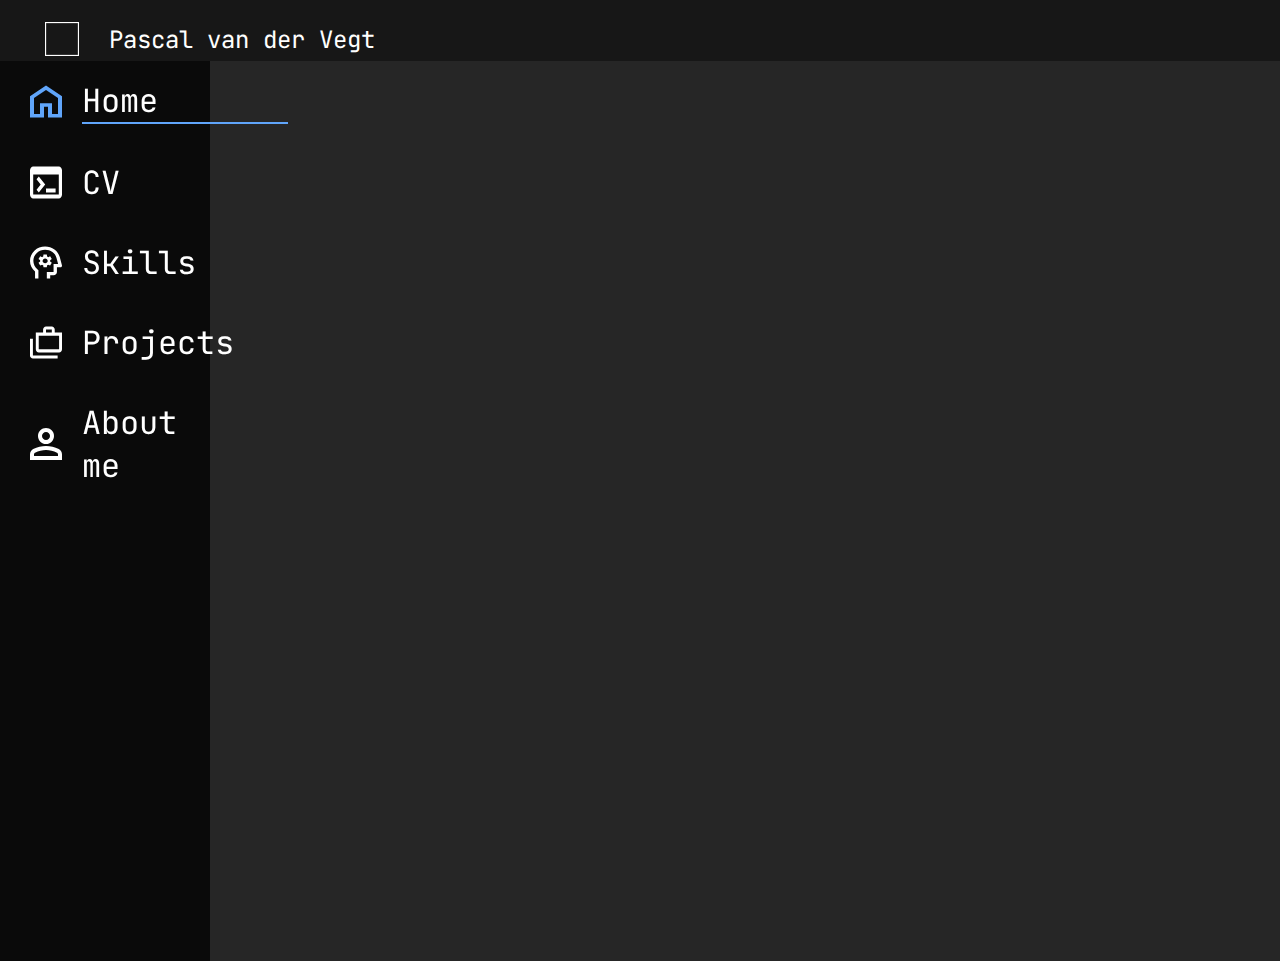
==== index.html @ 91ca8d7b "relatively done not including texts" ====
<!DOCTYPE html>
<html lang="en">

<head>
    <meta charset="UTF-8">
    <meta name="viewport" content="width=device-width, initial-scale=1.0">
    <title>Document</title>
    <link rel="stylesheet" href="style.css">
    <link rel="preconnect" href="https://fonts.googleapis.com">
    <link rel="preconnect" href="https://fonts.gstatic.com" crossorigin>
    <link href="https://fonts.googleapis.com/css2?family=JetBrains+Mono:ital,wght@0,100..800;1,100..800&display=swap"
        rel="stylesheet">
</head>

<body>
    <div class="header">
        <div class="header__section">
            <img class="header__img" src="./img/svg/temp.svg" alt="">
            <h3 class="header__text">Pascal van der Vegt</h3>
        </div>
    </div>
    <main class="main">
        <nav class="navbar">
            <section class="navbar__section">
                <a class="navbar__button navbar__section-button--active" href="./index.html">
                    <img class="navbar__button-img" src="./img/svg/blue/home.svg" alt="">
                    <div class="navbar__button-selected">
                        <h2 class="navbar__button-text">Home</h2>
                        <img src="./img/svg/horizontal.svg" alt="">
                    </div>
                </a>
                <a class="navbar__button navbar__section-button--active" href="./cv.html">
                    <img class="navbar__button-img" src="./img/svg/cv.svg" alt="">
                    <h2 class="navbar__button-text">CV</h2>
                </a>
                <a class="navbar__button navbar__section-button--active" href="./skills.html">
                    <img class="navbar__button-img" src="./img/svg/skills.svg" alt="">
                    <h2 class="navbar__button-text">Skills</h2>
                </a>
                <a class="navbar__button navbar__section-button--active" href="./projects.html">
                    <img class="navbar__button-img--selected" src="./img/svg/projects.svg" alt="">
                    <h2 class="navbar__button-text">Projects</h2>
                </a>
                <a class="navbar__button navbar__section-button--active" href="./aboutme.html">
                    <img class="navbar__button-img" src="./img/svg/aboutme.svg" alt="">
                    <h2 class="navbar__button-text">About me</h2>
                </a>
            </section>
        </nav>
        <div class="main__text">
            <section class="main__section">
                <h1 class="main__title"></h1>
                <article class="main__article">
                </article>
                <article class="main__article">
                    <h2 class="main__article-subtitle"></h2>
                    <p class="main__article-text">
                    </p>
                </article>
                <article class="main__article">
                    <h2 class="main__article-subtitle"></h2>
                    <p class="main__article-text">
                    </p>
                </article>
            </section>
        </div>
    </main>
</body>

</html>
---- style.css ----
/* <uniquifier>: Use a uniquifier for the class name
<weight>: Use a value from 100 to 800 */

/* code for general use and variables */

:root {
  --background: #0a0a0a;
  --surface-dark: #171717;
  --surface-main: #262626;
  --surface-light: #404040;
  --white-on: #ffffff;
  --white-on1: #ffffffd9;
  --white-on2: #ffffff99;
  --black-on: #000000;
  --primary-color: #60a5fa;
  --secondary-color: #e11d48;
  --tertiary-color: #9333ea;
  --success-color: #4ade80;
  --warning-color: #fbbf24;
  --error-color: #f87171;
  --header-one-font-size: 48px;
  --header-two-font-size: 32px;
  --header-three-font-size: 24px;
  --header-four-font-size: 20px;
  --header-five-font-size: 18px;
  --paragraph-font-size: 18px;
}

* {
  font-family: "JetBrains Mono";
  font-weight: 400;
  font-style: normal;
  color: var(--white-on);
  padding: 0;
  margin: 0;
}

h1 {
  font-size: var(--header-one-font-size);
}
h2 {
  font-size: var(--header-two-font-size);
}
h3 {
  font-size: var(--header-three-font-size);
}
h4 {
  font-size: var(--header-four-font-size);
}
h5 {
  font-size: var(--header-five-font-size);
}
p {
  font-size: var(--paragraph-font-size);
}

/* Header | Top of page */

.header {
  width: 100%;
  height: 6.76vh;
  background-color: var(--surface-dark);
  color: var(--white-on);
}

.header__section {
  display: flex;
  justify-content: flex-start;
  align-items: center;
  gap: 30px;
  padding: 22px 0px 17px 45px;
}

.header__img {
  width: 34px;
  height: 34px;
}

.header__text {
}

/* main */

html {
  background-color: var(--surface-main);
}

.main {
  display: flex;
}

/* First navbar */
.navbar {
  width: 16.41vw;
  height: 100vh;
  top: 6.76%;
  background-color: var(--background);
}

.navbar__section {
  display: flex;
  justify-content: center;
  align-items: flex-start;
  flex-direction: column;
  position: sticky;
  top: 0;
}

.navbar__button {
  display: flex;
  gap: 20px;
  padding: 18.5px 60px 18.5px 30px;
  text-decoration: none;
}

.navbar__button-selected {
  display: flex;
  flex-direction: column;
}

.navbar__button--active:hover {
}

.navbar__button-img--selected {
  color: var(--primary-color);
}

.navbar__button-img {
}

.navbar__button-text {
}

/* Second navbar */
.secondnavbar {
  width: 16.93vw;
  height: 100vh;
  background-color: var(--surface-dark);
}

.secondnavbar__section {
  display: flex;
  flex-direction: column;
  padding: 23px 49px 0px 24px;
  position: sticky;
  top: 0;
}

.secondnavbar__button {
  padding: 10px 0px 10px 0px;
  text-decoration: none;
  display: flex;
  align-items: center;
  gap: 15px;
}

.less--padding {
  padding-right: 30px;
}

.secondnavbar__button-img {
}

.secondnavbar__button-text {
}

/* main part */

.main__text {
  background-color: var(--surface-main);
  width: 67vw;
  height: auto;
  color: var(--white-on);
}

.main__section {
  padding: 39px 49px 51px 54px;
}

.main__title {
}

.main__article {
}

.main__article-text {
}

.main__article-img {
  width: 553px;
  height: 238px;
  padding: 16px 0px 16px 0px;
}

.main__article-infobox {
  width: 1100px;
  height: 176px;
  padding: 16px 0px 16px 16px;
  line-height: 30px;
  background-color: var(--surface-light);
}
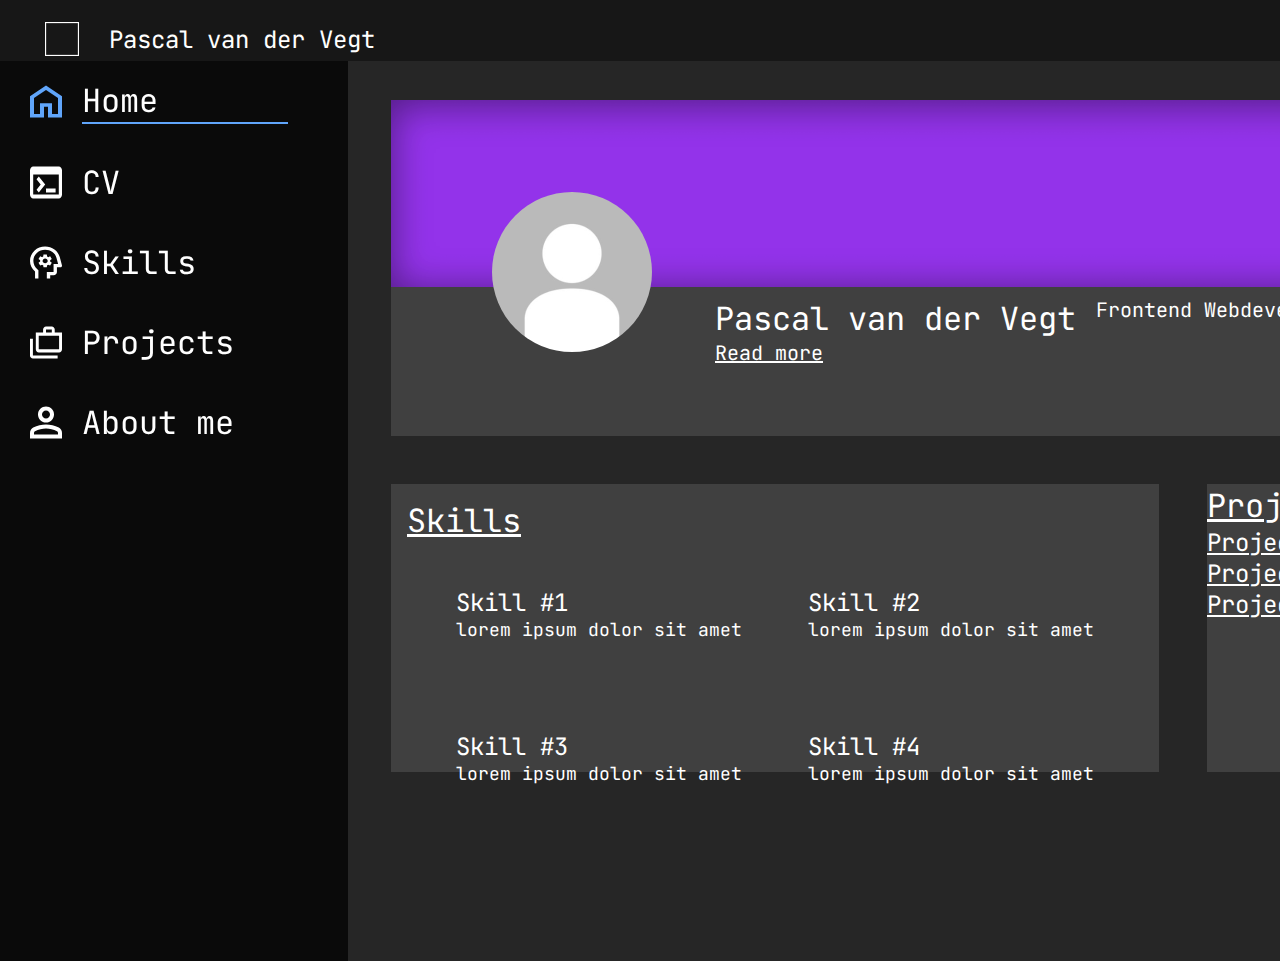
==== commit 8cb3e9ce: "i hate a tags" ====
--- a/index.html
+++ b/index.html
@@ -6,6 +6,7 @@
     <meta name="viewport" content="width=device-width, initial-scale=1.0">
     <title>Document</title>
     <link rel="stylesheet" href="style.css">
+    <link rel="stylesheet" href="style_home.css">
     <link rel="preconnect" href="https://fonts.googleapis.com">
     <link rel="preconnect" href="https://fonts.gstatic.com" crossorigin>
     <link href="https://fonts.googleapis.com/css2?family=JetBrains+Mono:ital,wght@0,100..800;1,100..800&display=swap"
@@ -47,20 +48,65 @@
                 </a>
             </section>
         </nav>
-        <div class="main__text">
-            <section class="main__section">
-                <h1 class="main__title"></h1>
-                <article class="main__article">
+        <div class="main__homepage">
+            <section class="main__homepage-section">
+                <article class="main__homepage-profile">
+                    <div class="main__homepage-profile-banner main__homepage-profile-banner--default">
+
+                    </div>
+                    <div class="main__homepage-profile-image main__homepage-profile-image--default">
+
+                    </div>
+                    <div class="main__homepage-profile-text">
+                        <div class="main__homepage-profile-text--together">
+                            <h2>Pascal van der Vegt</h2>
+                            <h4>Frontend Webdeveloper</h4>
+                        </div>
+                        <a href="./aboutme.html">
+                            <h4>Read more</h4>
+                        </a>
+                    </div>
                 </article>
-                <article class="main__article">
-                    <h2 class="main__article-subtitle"></h2>
-                    <p class="main__article-text">
-                    </p>
+            </section>
+            <section class="subsidiary__section">
+                <article class="subsidiary__section-primary">
+                    <a class="subsidiary__section-primary-skills-title" href="./skills.html">
+                        <h2>Skills</h2>
+                    </a>
+                    <div class="subsidiary__section-primary-skills">
+                        <div class="subsidiary__section-primary-skills-text">
+                            <h3>Skill #1</h3>
+                            <p>lorem ipsum dolor sit amet</p>
+                        </div>
+                        <div>
+                            <h3>Skill #2</h3>
+                            <p>lorem ipsum dolor sit amet</p>
+                        </div>
+                        <div>
+                            <h3>Skill #3</h3>
+                            <p>lorem ipsum dolor sit amet</p>
+                        </div>
+                        <div>
+                            <h3>Skill #4</h3>
+                            <p>lorem ipsum dolor sit amet</p>
+                        </div>
+                    </div>
                 </article>
-                <article class="main__article">
-                    <h2 class="main__article-subtitle"></h2>
-                    <p class="main__article-text">
-                    </p>
+                <article class="subsidiary__section-secondary">
+                    <a href="./projects.html">
+                        <h2>Projects</h2>
+                    </a>
+                    <div>
+                        <a href="projects\ouderavondwebsite.html">
+                            <h3>Project Ouderavond website</h3>
+                        </a>
+                        <a href="projects\htmlcssleerweb.html">
+                            <h3>Project HTML & CSS leerweb</h3>
+                        </a>
+                        <a href="projects\portfolio.html">
+                            <h3>Project Portfolio website</h3>
+                        </a>
+                    </div>
                 </article>
             </section>
         </div>
--- a/style.css
+++ b/style.css
@@ -33,6 +33,7 @@
   color: var(--white-on);
   padding: 0;
   margin: 0;
+  box-sizing: border-box;
 }
 
 h1 {
@@ -91,7 +92,7 @@
 
 /* First navbar */
 .navbar {
-  width: 16.41vw;
+  width: auto;
   height: 100vh;
   top: 6.76%;
   background-color: var(--background);
@@ -154,10 +155,6 @@
   gap: 15px;
 }
 
-.less--padding {
-  padding-right: 30px;
-}
-
 .secondnavbar__button-img {
 }
 
@@ -194,7 +191,7 @@
 
 .main__article-infobox {
   width: 1100px;
-  height: 176px;
+  height: auto;
   padding: 16px 0px 16px 16px;
   line-height: 30px;
   background-color: var(--surface-light);
--- a/style_home.css
+++ b/style_home.css
@@ -0,0 +1,98 @@
+* {
+  box-sizing: border-box;
+  margin: 0;
+  padding: 0;
+}
+
+.main__homepage {
+  display: flex;
+  flex-direction: column;
+  margin-left: 43px;
+  margin-top: 39px;
+}
+
+.main__homepage-profile {
+  background-color: var(--surface-light);
+  width: 1440px;
+  height: 336px;
+}
+
+.main__homepage-profile-text {
+  padding-top: 10px;
+  margin-left: 324px;
+}
+
+.main__homepage-profile-text--together {
+  display: flex;
+  gap: 20px;
+}
+
+.main__homepage-profile-image {
+  width: 160px;
+  height: 160px;
+  position: absolute;
+  z-index: 1;
+  margin: 192px 1344px 728px 101px;
+  background-color: var(--white-on);
+  top: 0;
+  border-radius: 90px;
+}
+
+.main__homepage-profile-banner {
+  width: 100%;
+  height: 187px;
+  box-shadow: 0px 4px 40px 0px rgba(0, 0, 0, 0.25) inset;
+}
+
+.main__homepage-profile-image--default {
+  background-image: url(./img/defaultpicture.png);
+}
+
+.main__homepage-profile-banner--default {
+  background-image: url(./img/defaultbanner.png);
+}
+
+.subsidiary__section {
+  display: flex;
+  flex-direction: row;
+  margin-top: 48px;
+  gap: 48px;
+}
+
+.subsidiary__section-primary {
+  background-color: var(--surface-light);
+  width: 768px;
+  height: 288px; 
+}
+
+.subsidiary__section-secondary {
+  background-color: var(--surface-light);
+  width: 624px;
+  height: 288px;
+}
+
+.subsidiary__section-primary-skills {
+  width: 100%;
+  height: 100%;
+  display: flex;
+  flex-flow: wrap;
+  justify-content: space-evenly;
+  align-items: center;
+}
+
+.subsidiary__section-primary-skills-title {
+    display: block;
+    height: fit-content;
+    width: fit-content;
+}
+
+.subsidiary__section-primary-skills-title h2{
+    padding: 15px 0px 0px 16px;
+}
+
+.subsidiary__section-primary-skills-text {
+}
+
+
+
+15 & 16 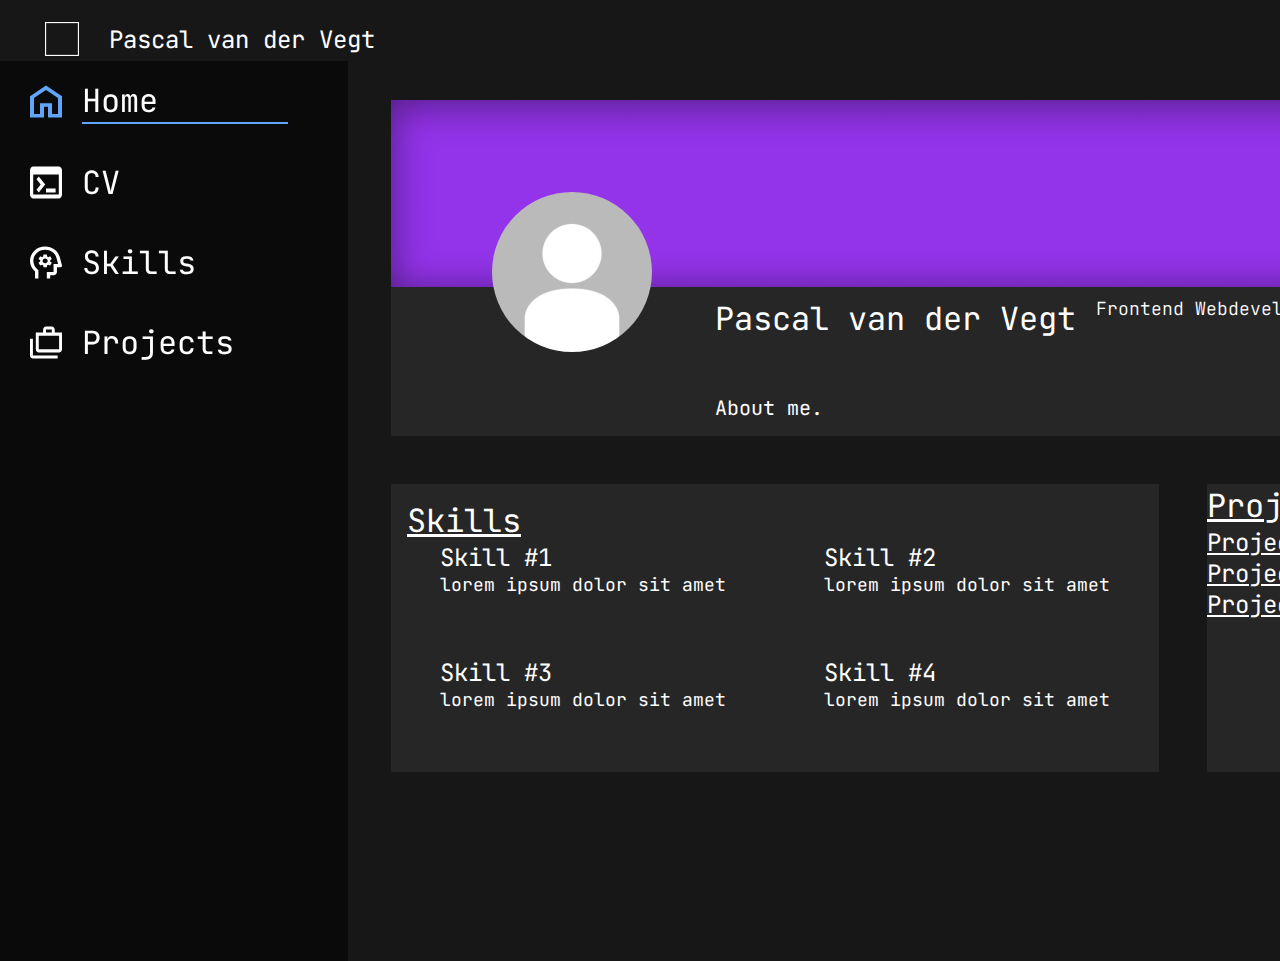
==== commit 5f04c83d: "almost done" ====
--- a/index.html
+++ b/index.html
@@ -13,14 +13,62 @@
         rel="stylesheet">
 </head>
 
-<body>
+<body></body>
+<section class="aboutme__overlay, aboutme__overlay--inactive" id="aboutme__overlay">
+    <article class="aboutme__overlay-article">
+        <h3>About me</h3><br>
+        <p>
+            Hoi, ik ben Pascal van der Vegt, 19 jaar oud en momenteel bezig met mijn opleiding tot Software
+            developer
+            <br>
+            bij het Techniek College Rotterdam. Mijn vrije tijd besteed ik graag aan gamen of aan <br>
+            rustgevende wandelingen, vaak in het gezelschap van mijn trouwe hond Pixel. <br>
+            <br>
+            Buiten mijn studie ben ik actief betrokken bij de technische ondersteuning van Vocal Popgroup Re-flax,
+            <br>
+            waar ik mijn inzet toon om het koor te ondersteunen. Daarnaast ben ik ook lid van de Erasmus E-sport.
+            <br><br><br>
+        </p>
+        <h3>Contact Informatie</h3><br>
+        <div class="aboutme__overlay-object">
+            <img class="aboutme__overlay-image aboutme__overlay-image--margin-bottom" src="./img/svg/image 4.svg"
+                alt="">
+            <div class="aboutme__overlay-objecttext">
+                <h4>LinkedIn</h4>
+                <a class="" href="https://www.linkedin.com/in/pascal-van-der-vegt-bb1a90234/" target="_blank">
+                    https://www.linkedin.com/in/pascal-van-der-vegt
+                </a>
+            </div>
+        </div>
+        <div class="aboutme__overlay-object">
+            <img class="aboutme__overlay-image aboutme__overlay-image--margin-bottom" src="./img/svg/image 6.svg"
+                alt="">
+            <div class="aboutme__overlay-objecttext">
+                <h4>Github</h4>
+                <a class="" href="https://github.com/pascal-vegt" target="_blank">
+                    https://github.com/pascal-vegt
+                </a>
+            </div>
+        </div>
+        <div class="aboutme__overlay-object">
+            <img class="aboutme__overlay-image" src="./img/svg/email.svg" alt="">
+            <div class="aboutme__overlay-objecttext">
+                <h4>E-mail</h4>
+                <a href="mailto:stefanpftf@gmail.com">
+                    stefanpftf@gmail.com
+                </a>
+            </div>
+        </div>
+    </article>
+</section>
+<main>
     <div class="header">
         <div class="header__section">
             <img class="header__img" src="./img/svg/temp.svg" alt="">
             <h3 class="header__text">Pascal van der Vegt</h3>
         </div>
     </div>
-    <main class="main">
+    <section class="main">
         <nav class="navbar">
             <section class="navbar__section">
                 <a class="navbar__button navbar__section-button--active" href="./index.html">
@@ -42,10 +90,6 @@
                     <img class="navbar__button-img--selected" src="./img/svg/projects.svg" alt="">
                     <h2 class="navbar__button-text">Projects</h2>
                 </a>
-                <a class="navbar__button navbar__section-button--active" href="./aboutme.html">
-                    <img class="navbar__button-img" src="./img/svg/aboutme.svg" alt="">
-                    <h2 class="navbar__button-text">About me</h2>
-                </a>
             </section>
         </nav>
         <div class="main__homepage">
@@ -60,11 +104,11 @@
                     <div class="main__homepage-profile-text">
                         <div class="main__homepage-profile-text--together">
                             <h2>Pascal van der Vegt</h2>
-                            <h4>Frontend Webdeveloper</h4>
+                            <h5 class="font-300">Frontend Webdeveloper</h5>
                         </div>
-                        <a href="./aboutme.html">
-                            <h4>Read more</h4>
-                        </a>
+                        <div class="aboutme__button" id="aboutme__overlay-button">
+                            <h4>About me.</h4>
+                        </div>
                     </div>
                 </article>
             </section>
@@ -110,7 +154,10 @@
                 </article>
             </section>
         </div>
-    </main>
+    </section>
+</main>
+
+<script src="script.js"></script>
 </body>
 
 </html>--- a/style.css
+++ b/style.css
@@ -26,6 +26,31 @@
   --paragraph-font-size: 18px;
 }
 
+.font-100 {
+  font-weight: 100;
+}
+.font-200 {
+  font-weight: 200;
+}
+.font-300 {
+  font-weight: 300;
+}
+.font-400 {
+  font-weight: 400;
+}
+.font-500 {
+  font-weight: 500;
+}
+.font-600 {
+  font-weight: 600;
+}
+.font-700 {
+  font-weight: 700;
+}
+.font-800 {
+  font-weight: 800;
+}
+
 * {
   font-family: "JetBrains Mono";
   font-weight: 400;
@@ -94,8 +119,9 @@
 .navbar {
   width: auto;
   height: 100vh;
-  top: 6.76%;
+  top: 0;
   background-color: var(--background);
+  position: sticky;
 }
 
 .navbar__section {
--- a/style_home.css
+++ b/style_home.css
@@ -2,6 +2,10 @@
   box-sizing: border-box;
   margin: 0;
   padding: 0;
+}
+
+.main {
+  background-color: var(--surface-dark);
 }
 
 .main__homepage {
@@ -12,7 +16,7 @@
 }
 
 .main__homepage-profile {
-  background-color: var(--surface-light);
+  background-color: var(--surface-main);
   width: 1440px;
   height: 336px;
 }
@@ -20,6 +24,10 @@
 .main__homepage-profile-text {
   padding-top: 10px;
   margin-left: 324px;
+  display: flex;
+  flex-direction: column;
+  height: 40%;
+  justify-content: space-between;
 }
 
 .main__homepage-profile-text--together {
@@ -60,39 +68,90 @@
 }
 
 .subsidiary__section-primary {
-  background-color: var(--surface-light);
+  background-color: var(--surface-main);
   width: 768px;
-  height: 288px; 
+  height: 288px;
 }
 
 .subsidiary__section-secondary {
-  background-color: var(--surface-light);
+  background-color: var(--surface-main);
   width: 624px;
   height: 288px;
 }
 
 .subsidiary__section-primary-skills {
   width: 100%;
-  height: 100%;
+  height: 80%;
   display: flex;
   flex-flow: wrap;
-  justify-content: space-evenly;
-  align-items: center;
+  justify-content: space-around;
+  align-items: flex-start;
+  align-content: stretch;
 }
 
 .subsidiary__section-primary-skills-title {
-    display: block;
-    height: fit-content;
-    width: fit-content;
+  display: block;
+  height: fit-content;
+  width: fit-content;
 }
 
-.subsidiary__section-primary-skills-title h2{
-    padding: 15px 0px 0px 16px;
+.subsidiary__section-primary-skills-title h2 {
+  padding: 15px 0px 0px 16px;
 }
 
 .subsidiary__section-primary-skills-text {
 }
 
+.aboutme__button {
+}
 
+.aboutme__overlay {
+  position: fixed;
+  height: 110%;
+  width: 100%;
+  z-index: 10;
+  justify-content: center;
+  align-items: center;
+  background-color: rgba(0, 0, 0, 0.33);
+}
 
-15 & 16 +.aboutme__overlay--active {
+  display: flex;
+  position: fixed;
+  height: 110%;
+  width: 100%;
+  z-index: 10;
+  justify-content: center;
+  align-items: center;
+  background-color: rgba(0, 0, 0, 0.33);
+}
+
+.aboutme__overlay--inactive {
+  display: none;
+}
+
+.aboutme__overlay-article {
+  background-color: var(--surface-light);
+  padding: 45px;
+  border-radius: 10px;
+}
+
+.aboutme__overlay-image {
+  width: 32px;
+  height: 32px;
+  border-radius: 2px;
+  color: var(--white-on);
+}
+
+.aboutme__overlay-image--margin-bottom {
+  margin-bottom: 50px;
+}
+
+.aboutme__overlay-object {
+  display: flex;
+  flex-direction: row;
+  gap: 45px;
+}
+
+.aboutme__overlay-objecttext {
+}
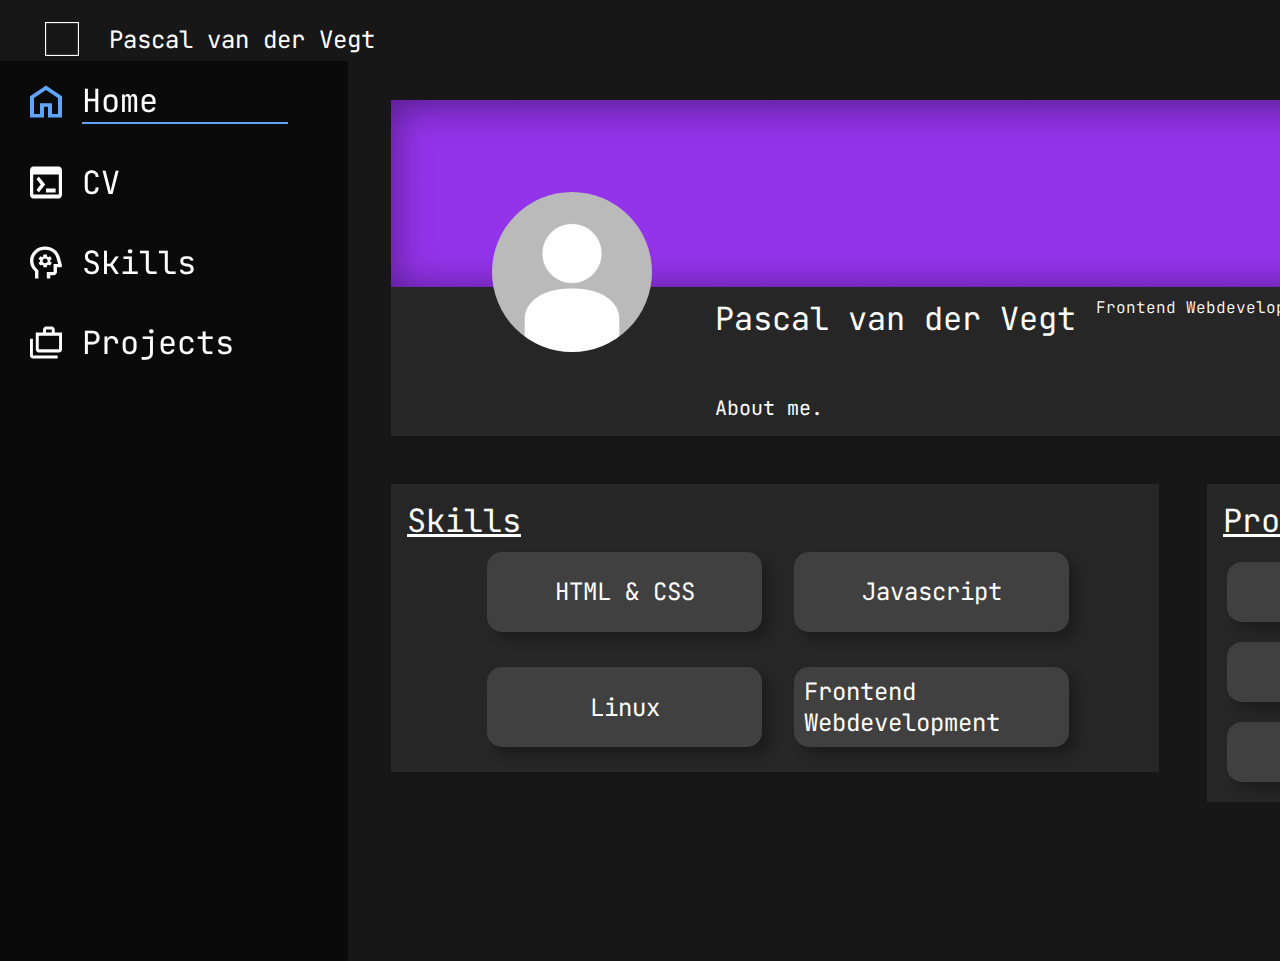
==== commit bd37b580: "portfolio website" ====
--- a/index.html
+++ b/index.html
@@ -7,157 +7,169 @@
     <title>Document</title>
     <link rel="stylesheet" href="style.css">
     <link rel="stylesheet" href="style_home.css">
+    <link rel="stylesheet" href="style_mobile.css">
     <link rel="preconnect" href="https://fonts.googleapis.com">
     <link rel="preconnect" href="https://fonts.gstatic.com" crossorigin>
     <link href="https://fonts.googleapis.com/css2?family=JetBrains+Mono:ital,wght@0,100..800;1,100..800&display=swap"
         rel="stylesheet">
 </head>
 
-<body></body>
-<section class="aboutme__overlay, aboutme__overlay--inactive" id="aboutme__overlay">
-    <article class="aboutme__overlay-article">
-        <h3>About me</h3><br>
-        <p>
-            Hoi, ik ben Pascal van der Vegt, 19 jaar oud en momenteel bezig met mijn opleiding tot Software
-            developer
-            <br>
-            bij het Techniek College Rotterdam. Mijn vrije tijd besteed ik graag aan gamen of aan <br>
-            rustgevende wandelingen, vaak in het gezelschap van mijn trouwe hond Pixel. <br>
-            <br>
-            Buiten mijn studie ben ik actief betrokken bij de technische ondersteuning van Vocal Popgroup Re-flax,
-            <br>
-            waar ik mijn inzet toon om het koor te ondersteunen. Daarnaast ben ik ook lid van de Erasmus E-sport.
-            <br><br><br>
-        </p>
-        <h3>Contact Informatie</h3><br>
-        <div class="aboutme__overlay-object">
-            <img class="aboutme__overlay-image aboutme__overlay-image--margin-bottom" src="./img/svg/image 4.svg"
-                alt="">
-            <div class="aboutme__overlay-objecttext">
-                <h4>LinkedIn</h4>
-                <a class="" href="https://www.linkedin.com/in/pascal-van-der-vegt-bb1a90234/" target="_blank">
-                    https://www.linkedin.com/in/pascal-van-der-vegt
-                </a>
-            </div>
-        </div>
-        <div class="aboutme__overlay-object">
-            <img class="aboutme__overlay-image aboutme__overlay-image--margin-bottom" src="./img/svg/image 6.svg"
-                alt="">
-            <div class="aboutme__overlay-objecttext">
-                <h4>Github</h4>
-                <a class="" href="https://github.com/pascal-vegt" target="_blank">
-                    https://github.com/pascal-vegt
-                </a>
-            </div>
-        </div>
-        <div class="aboutme__overlay-object">
-            <img class="aboutme__overlay-image" src="./img/svg/email.svg" alt="">
-            <div class="aboutme__overlay-objecttext">
-                <h4>E-mail</h4>
-                <a href="mailto:stefanpftf@gmail.com">
-                    stefanpftf@gmail.com
-                </a>
-            </div>
-        </div>
-    </article>
-</section>
-<main>
-    <div class="header">
-        <div class="header__section">
-            <img class="header__img" src="./img/svg/temp.svg" alt="">
-            <h3 class="header__text">Pascal van der Vegt</h3>
-        </div>
-    </div>
-    <section class="main">
-        <nav class="navbar">
-            <section class="navbar__section">
-                <a class="navbar__button navbar__section-button--active" href="./index.html">
-                    <img class="navbar__button-img" src="./img/svg/blue/home.svg" alt="">
-                    <div class="navbar__button-selected">
-                        <h2 class="navbar__button-text">Home</h2>
-                        <img src="./img/svg/horizontal.svg" alt="">
-                    </div>
-                </a>
-                <a class="navbar__button navbar__section-button--active" href="./cv.html">
-                    <img class="navbar__button-img" src="./img/svg/cv.svg" alt="">
-                    <h2 class="navbar__button-text">CV</h2>
-                </a>
-                <a class="navbar__button navbar__section-button--active" href="./skills.html">
-                    <img class="navbar__button-img" src="./img/svg/skills.svg" alt="">
-                    <h2 class="navbar__button-text">Skills</h2>
-                </a>
-                <a class="navbar__button navbar__section-button--active" href="./projects.html">
-                    <img class="navbar__button-img--selected" src="./img/svg/projects.svg" alt="">
-                    <h2 class="navbar__button-text">Projects</h2>
-                </a>
-            </section>
-        </nav>
-        <div class="main__homepage">
-            <section class="main__homepage-section">
-                <article class="main__homepage-profile">
-                    <div class="main__homepage-profile-banner main__homepage-profile-banner--default">
+<body>
+    <main>
 
-                    </div>
-                    <div class="main__homepage-profile-image main__homepage-profile-image--default">
+        <section class="aboutme__overlay,
+ aboutme__overlay--inactive" id="aboutme__overlay">
 
-                    </div>
-                    <div class="main__homepage-profile-text">
-                        <div class="main__homepage-profile-text--together">
-                            <h2>Pascal van der Vegt</h2>
-                            <h5 class="font-300">Frontend Webdeveloper</h5>
-                        </div>
-                        <div class="aboutme__button" id="aboutme__overlay-button">
-                            <h4>About me.</h4>
-                        </div>
-                    </div>
-                </article>
-            </section>
-            <section class="subsidiary__section">
-                <article class="subsidiary__section-primary">
-                    <a class="subsidiary__section-primary-skills-title" href="./skills.html">
-                        <h2>Skills</h2>
-                    </a>
-                    <div class="subsidiary__section-primary-skills">
-                        <div class="subsidiary__section-primary-skills-text">
-                            <h3>Skill #1</h3>
-                            <p>lorem ipsum dolor sit amet</p>
-                        </div>
-                        <div>
-                            <h3>Skill #2</h3>
-                            <p>lorem ipsum dolor sit amet</p>
-                        </div>
-                        <div>
-                            <h3>Skill #3</h3>
-                            <p>lorem ipsum dolor sit amet</p>
-                        </div>
-                        <div>
-                            <h3>Skill #4</h3>
-                            <p>lorem ipsum dolor sit amet</p>
-                        </div>
-                    </div>
-                </article>
-                <article class="subsidiary__section-secondary">
-                    <a href="./projects.html">
-                        <h2>Projects</h2>
-                    </a>
-                    <div>
-                        <a href="projects\ouderavondwebsite.html">
-                            <h3>Project Ouderavond website</h3>
-                        </a>
-                        <a href="projects\htmlcssleerweb.html">
-                            <h3>Project HTML & CSS leerweb</h3>
-                        </a>
-                        <a href="projects\portfolio.html">
-                            <h3>Project Portfolio website</h3>
+            <article class="aboutme__overlay-article">
+                <div id="closeAboutmeButton" class="aboutme__close">
+                    <img class="aboutme__close-button" src="./img/svg/close.svg" alt="">
+                </div> <br>
+
+                <h3>About me</h3><br>
+                <p>
+                    Hoi, ik ben Pascal van der Vegt, 19 jaar oud en momenteel bezig met mijn opleiding tot Software
+                    developer
+                    <br>
+                    bij het Techniek College Rotterdam. Mijn vrije tijd besteed ik graag aan gamen of aan <br>
+                    rustgevende wandelingen, vaak in het gezelschap van mijn trouwe hond Pixel. <br>
+                    <br>
+                    Buiten mijn studie ben ik actief betrokken bij de technische ondersteuning van Vocal Popgroup
+                    Re-flax,
+                    <br>
+                    waar ik mijn inzet toon om het koor te ondersteunen. Daarnaast ben ik ook lid van de Erasmus
+                    E-sport.
+                    <br><br><br>
+                </p>
+                <h3>Contact Informatie</h3><br>
+                <div class="aboutme__overlay-object">
+                    <img class="aboutme__overlay-image aboutme__overlay-image--margin-bottom"
+                        src="./img/svg/image 4.svg" alt="">
+                    <div class="aboutme__overlay-objecttext">
+                        <h4>LinkedIn</h4>
+                        <a class="" href="https://www.linkedin.com/in/pascal-van-der-vegt-bb1a90234/" target="_blank">
+                            https://www.linkedin.com/in/pascal-van-der-vegt
                         </a>
                     </div>
-                </article>
+                </div>
+                <div class="aboutme__overlay-object">
+                    <img class="aboutme__overlay-image aboutme__overlay-image--margin-bottom"
+                        src="./img/svg/image 6.svg" alt="">
+                    <div class="aboutme__overlay-objecttext">
+                        <h4>Github</h4>
+                        <a class="" href="https://github.com/pascal-vegt" target="_blank">
+                            https://github.com/pascal-vegt
+                        </a>
+                    </div>
+                </div>
+                <div class="aboutme__overlay-object">
+                    <img class="aboutme__overlay-image" src="./img/svg/email.svg" alt="">
+                    <div class="aboutme__overlay-objecttext">
+                        <h4>E-mail</h4>
+                        <a href="mailto:stefanpftf@gmail.com">
+                            stefanpftf@gmail.com
+                        </a>
+                    </div>
+                </div>
+            </article>
+        </section>
+        <main>
+            <div class="header">
+                <div class="header__section">
+                    <img class="header__img" src="./img/svg/temp.svg" alt="">
+                    <h3 class="header__text">Pascal van der Vegt</h3>
+                </div>
+            </div>
+            <section class="main">
+                <nav class="navbar">
+                    <section class="navbar__section">
+                        <a class="navbar__button navbar__section-button--active" href="./index.html">
+                            <img class="navbar__button-img" src="./img/svg/blue/home.svg" alt="">
+                            <div class="navbar__button-selected">
+                                <h2 class="navbar__button-text">Home</h2>
+                                <img class="navbar__button-selected--desktop" src="./img/svg/horizontal.svg" alt="">
+                            </div>
+                        </a>
+                        <a class="navbar__button navbar__section-button--active" href="./cv.html">
+                            <img class="navbar__button-img" src="./img/svg/cv.svg" alt="">
+                            <h2 class="navbar__button-text">CV</h2>
+                        </a>
+                        <a class="navbar__button navbar__section-button--active" href="./skills.html">
+                            <img class="navbar__button-img" src="./img/svg/skills.svg" alt="">
+                            <h2 class="navbar__button-text">Skills</h2>
+                        </a>
+                        <a class="navbar__button navbar__section-button--active" href="./projects.html">
+                            <img class="navbar__button-img" src="./img/svg/projects.svg" alt="">
+                            <h2 class="navbar__button-text">Projects</h2>
+                        </a>
+                        <a class="navbar__button navbar__section-button--active hidden" href="./aboutme.html">
+                            <img class="navbar__button-img" src="./img/svg/aboutme.svg" alt="">
+                            <h2 class="navbar__button-text">About me</h2>
+                        </a>
+                    </section>
+                </nav>
+                <div class="main__homepage">
+                    <section class="main__homepage-section">
+                        <article class="main__homepage-profile">
+                            <div class="main__homepage-profile-banner main__homepage-profile-banner--default">
+
+                            </div>
+                            <div class="main__homepage-profile-image main__homepage-profile-image--default">
+
+                            </div>
+                            <div class="main__homepage-profile-text">
+                                <div class="main__homepage-profile-text--together">
+                                    <h2>Pascal van der Vegt</h2>
+                                    <h5 class="font-300">Frontend Webdeveloper</h5>
+                                </div>
+                                <div class="aboutme__button" id="aboutme__overlay-button">
+                                    <h4>About me.</h4>
+                                </div>
+                            </div>
+                        </article>
+                    </section>
+                    <section class="subsidiary__section">
+                        <article class="subsidiary__section-primary">
+                            <a class="subsidiary__section-title" href="./skills.html">
+                                <h2>Skills</h2>
+                            </a>
+                            <div class="subsidiary__section-primary-skills">
+                                <div class="subsidiary__section-primary-skills-text skills__individual">
+                                    <h3>HTML & CSS</h3>
+                                </div>
+                                <div class="subsidiary__section-primary-skills-text skills__individual">
+                                    <h3>Javascript</h3>
+                                </div>
+                                <div class="subsidiary__section-primary-skills-text skills__individual">
+                                    <h3>Linux</h3>
+                                </div>
+                                <div class="subsidiary__section-primary-skills-text skills__individual">
+                                    <h3>Frontend Webdevelopment</h3>
+                                </div>
+                            </div>
+                        </article>
+                        <article class="subsidiary__section-secondary">
+                            <a class="subsidiary__section-title" href="./projects.html">
+                                <h2>Projects</h2>
+                            </a>
+                            <div>
+                                <a class="project__individual" href="projects\ouderavondwebsite.html">
+                                    <h3>Project Ouderavond website</h3>
+                                </a>
+                                <a class="project__individual" href="projects\htmlcssleerweb.html">
+                                    <h3>Project HTML & CSS leerweb</h3>
+                                </a>
+                                <a class="project__individual" href="projects\portfolio.html">
+                                    <h3>Project Portfolio website</h3>
+                                </a>
+                            </div>
+                        </article>
+                    </section>
+                </div>
             </section>
-        </div>
-    </section>
-</main>
+        </main>
 
-<script src="script.js"></script>
+        <script src="script.js"></script>
+    </main>
 </body>
 
 </html>--- a/style.css
+++ b/style.css
@@ -22,7 +22,7 @@
   --header-two-font-size: 32px;
   --header-three-font-size: 24px;
   --header-four-font-size: 20px;
-  --header-five-font-size: 18px;
+  --header-five-font-size: 16px;
   --paragraph-font-size: 18px;
 }
 
@@ -61,6 +61,10 @@
   box-sizing: border-box;
 }
 
+.surface-dark {
+  background-color: var(--surface-dark);
+}
+
 h1 {
   font-size: var(--header-one-font-size);
 }
@@ -80,145 +84,156 @@
   font-size: var(--paragraph-font-size);
 }
 
-/* Header | Top of page */
-
-.header {
-  width: 100%;
-  height: 6.76vh;
-  background-color: var(--surface-dark);
-  color: var(--white-on);
-}
-
-.header__section {
-  display: flex;
-  justify-content: flex-start;
-  align-items: center;
-  gap: 30px;
-  padding: 22px 0px 17px 45px;
-}
-
-.header__img {
-  width: 34px;
-  height: 34px;
-}
-
-.header__text {
-}
-
-/* main */
-
-html {
-  background-color: var(--surface-main);
-}
-
-.main {
-  display: flex;
-}
-
-/* First navbar */
-.navbar {
-  width: auto;
-  height: 100vh;
-  top: 0;
-  background-color: var(--background);
-  position: sticky;
-}
-
-.navbar__section {
-  display: flex;
-  justify-content: center;
-  align-items: flex-start;
-  flex-direction: column;
-  position: sticky;
-  top: 0;
-}
-
-.navbar__button {
-  display: flex;
-  gap: 20px;
-  padding: 18.5px 60px 18.5px 30px;
-  text-decoration: none;
-}
-
-.navbar__button-selected {
-  display: flex;
-  flex-direction: column;
-}
-
-.navbar__button--active:hover {
-}
-
-.navbar__button-img--selected {
-  color: var(--primary-color);
-}
-
-.navbar__button-img {
-}
-
-.navbar__button-text {
-}
-
-/* Second navbar */
-.secondnavbar {
-  width: 16.93vw;
-  height: 100vh;
-  background-color: var(--surface-dark);
-}
-
-.secondnavbar__section {
-  display: flex;
-  flex-direction: column;
-  padding: 23px 49px 0px 24px;
-  position: sticky;
-  top: 0;
-}
-
-.secondnavbar__button {
-  padding: 10px 0px 10px 0px;
-  text-decoration: none;
-  display: flex;
-  align-items: center;
-  gap: 15px;
-}
-
-.secondnavbar__button-img {
-}
-
-.secondnavbar__button-text {
-}
-
-/* main part */
-
-.main__text {
-  background-color: var(--surface-main);
-  width: 67vw;
-  height: auto;
-  color: var(--white-on);
-}
-
-.main__section {
-  padding: 39px 49px 51px 54px;
-}
-
-.main__title {
-}
-
-.main__article {
-}
-
-.main__article-text {
-}
-
-.main__article-img {
-  width: 553px;
-  height: 238px;
-  padding: 16px 0px 16px 0px;
-}
-
-.main__article-infobox {
-  width: 1100px;
-  height: auto;
-  padding: 16px 0px 16px 16px;
-  line-height: 30px;
-  background-color: var(--surface-light);
-}
+@media only screen and (min-width: 720px) {
+  /* Header | Top of page */
+
+  .header {
+    width: 100%;
+    height: 6.76vh;
+    background-color: var(--surface-dark);
+    color: var(--white-on);
+  }
+
+  .header__section {
+    display: flex;
+    justify-content: flex-start;
+    align-items: center;
+    gap: 30px;
+    padding: 22px 0px 17px 45px;
+  }
+
+  .header__img {
+    width: 34px;
+    height: 34px;
+  }
+
+  .header__text {
+  }
+
+  /* main */
+
+  html {
+    background-color: var(--surface-main);
+  }
+
+  .main {
+    display: flex;
+  }
+
+  /* First navbar */
+  .navbar {
+    width: auto;
+    height: 100vh;
+    top: 0;
+    background-color: var(--background);
+    position: sticky;
+  }
+
+  .navbar__section {
+    display: flex;
+    justify-content: center;
+    align-items: flex-start;
+    flex-direction: column;
+    position: sticky;
+    top: 0;
+  }
+
+  .navbar__button {
+    display: flex;
+    gap: 20px;
+    padding: 18.5px 60px 18.5px 30px;
+    text-decoration: none;
+  }
+
+  .navbar__button-selected {
+    display: flex;
+    flex-direction: column;
+  }
+
+  .navbar__button-img--selected {
+    color: var(--primary-color);
+  }
+
+  .navbar__button-img {
+  }
+
+  .navbar__button-text {
+  }
+
+  .navbar__aboutme--mobile {
+    display: none;
+  }
+
+  .navbar__button-selected--desktop {
+    display: block;
+  }
+
+  /* Second navbar */
+  .secondnavbar {
+    width: 16.93vw;
+    height: 100vh;
+    background-color: var(--surface-dark);
+  }
+
+  .secondnavbar__section {
+    display: flex;
+    flex-direction: column;
+    padding: 23px 49px 0px 24px;
+    position: sticky;
+    top: 0;
+  }
+
+  .secondnavbar__button {
+    padding: 10px 0px 10px 0px;
+    text-decoration: none;
+    display: flex;
+    align-items: center;
+    gap: 15px;
+  }
+
+  .secondnavbar__button-img {
+  }
+
+  .secondnavbar__button-text {
+  }
+
+  /* main part */
+
+  .main__text {
+    background-color: var(--surface-main);
+    width: 67vw;
+    height: auto;
+    color: var(--white-on);
+  }
+
+  .main__section {
+    padding: 39px 49px 51px 54px;
+  }
+
+  .main__title {
+  }
+
+  .main__article {
+  }
+
+  .main__article-text {
+  }
+
+  .main__article-img {
+    width: 553px;
+    height: 238px;
+    padding: 16px 0px 16px 0px;
+  }
+
+  .main__article-infobox {
+    width: 1100px;
+    height: auto;
+    padding: 16px 0px 16px 16px;
+    line-height: 30px;
+    background-color: var(--surface-light);
+  }
+
+  .hidden {
+    display: none;
+  }
+}
--- a/style_home.css
+++ b/style_home.css
@@ -4,154 +4,193 @@
   padding: 0;
 }
 
-.main {
-  background-color: var(--surface-dark);
+@media only screen and (min-width: 720px) {
+  .main {
+    background-color: var(--surface-dark);
+  }
+
+  .main__homepage {
+    display: flex;
+    flex-direction: column;
+    margin-left: 43px;
+    margin-top: 39px;
+  }
+
+  .main__homepage-profile {
+    background-color: var(--surface-main);
+    width: 1440px;
+    height: 336px;
+  }
+
+  .main__homepage-profile-text {
+    padding-top: 10px;
+    margin-left: 324px;
+    display: flex;
+    flex-direction: column;
+    height: 40%;
+    justify-content: space-between;
+  }
+
+  .main__homepage-profile-text--together {
+    display: flex;
+    gap: 20px;
+  }
+
+  .main__homepage-profile-image {
+    width: 160px;
+    height: 160px;
+    position: absolute;
+    z-index: 1;
+    margin: 192px 1344px 728px 101px;
+    background-color: var(--white-on);
+    top: 0;
+    border-radius: 90px;
+  }
+
+  .main__homepage-profile-banner {
+    width: 100%;
+    height: 187px;
+    box-shadow: 0px 4px 40px 0px rgba(0, 0, 0, 0.25) inset;
+  }
+
+  .main__homepage-profile-image--default {
+    background-image: url(./img/defaultpicture.png);
+  }
+
+  .main__homepage-profile-banner--default {
+    background-image: url(./img/defaultbanner.png);
+  }
+
+  .subsidiary__section {
+    display: flex;
+    flex-direction: row;
+    margin-top: 48px;
+    gap: 48px;
+  }
+
+  .subsidiary__section-primary {
+    background-color: var(--surface-main);
+    width: 768px;
+    height: 288px;
+  }
+
+  .subsidiary__section-secondary {
+    background-color: var(--surface-main);
+    width: 624px;
+    height: 318px;
+  }
+
+  .subsidiary__section-primary-skills {
+    width: 80%;
+    height: 80%;
+    display: flex;
+    flex-flow: wrap;
+    justify-content: space-around;
+    align-items: flex-start;
+    align-content: stretch;
+    margin-left: 80px;
+    margin-top: 10px;
+  }
+
+  .subsidiary__section-title {
+    display: block;
+    height: fit-content;
+    width: fit-content;
+  }
+
+  .subsidiary__section-title h2 {
+    padding: 15px 0px 0px 16px;
+  }
+
+  .subsidiary__section-primary-skills-text {
+  }
+
+  .aboutme__button {
+  }
+
+  .aboutme__close {
+    left: 85%;
+    position: absolute;
+  }
+
+  .aboutme__close-button {
+    width: 20px;
+    height: 20px;
+  }
+
+  .aboutme__overlay {
+    position: fixed;
+    height: 110%;
+    width: 100%;
+    z-index: 10;
+    justify-content: center;
+    align-items: center;
+    background-color: rgba(0, 0, 0, 0.33);
+  }
+
+  .aboutme__overlay--active {
+    display: flex;
+    position: fixed;
+    height: 110%;
+    width: 100%;
+    z-index: 10;
+    justify-content: center;
+    align-items: center;
+    background-color: rgba(0, 0, 0, 0.33);
+  }
+
+  .aboutme__overlay--inactive {
+    display: none;
+  }
+
+  .aboutme__overlay-article {
+    background-color: var(--surface-light);
+    padding: 45px;
+    border-radius: 10px;
+  }
+
+  .aboutme__overlay-image {
+    width: 32px;
+    height: 32px;
+    border-radius: 2px;
+    color: var(--white-on);
+  }
+
+  .aboutme__overlay-image--margin-bottom {
+    margin-bottom: 50px;
+  }
+
+  .aboutme__overlay-object {
+    display: flex;
+    flex-direction: row;
+    gap: 45px;
+  }
+
+  .aboutme__overlay-objecttext {
+  }
+
+  .skills__individual {
+    width: 275px;
+    height: 80px;
+    background-color: var(--surface-light);
+    border-radius: 15px;
+    padding: 10px;
+    display: flex;
+    justify-content: center;
+    align-items: center;
+    box-shadow: 8px 8px 10px 0px rgba(0, 0, 0, 0.25);
+  }
+
+  .project__individual {
+    width: 500px;
+    height: 60px;
+    margin: 20px 0px 20px 20px;
+    background-color: var(--surface-light);
+    border-radius: 15px;
+    padding: 10px;
+    display: flex;
+    justify-content: center;
+    align-items: center;
+    box-shadow: 8px 8px 10px 0px rgba(0, 0, 0, 0.25);
+  }
 }
-
-.main__homepage {
-  display: flex;
-  flex-direction: column;
-  margin-left: 43px;
-  margin-top: 39px;
-}
-
-.main__homepage-profile {
-  background-color: var(--surface-main);
-  width: 1440px;
-  height: 336px;
-}
-
-.main__homepage-profile-text {
-  padding-top: 10px;
-  margin-left: 324px;
-  display: flex;
-  flex-direction: column;
-  height: 40%;
-  justify-content: space-between;
-}
-
-.main__homepage-profile-text--together {
-  display: flex;
-  gap: 20px;
-}
-
-.main__homepage-profile-image {
-  width: 160px;
-  height: 160px;
-  position: absolute;
-  z-index: 1;
-  margin: 192px 1344px 728px 101px;
-  background-color: var(--white-on);
-  top: 0;
-  border-radius: 90px;
-}
-
-.main__homepage-profile-banner {
-  width: 100%;
-  height: 187px;
-  box-shadow: 0px 4px 40px 0px rgba(0, 0, 0, 0.25) inset;
-}
-
-.main__homepage-profile-image--default {
-  background-image: url(./img/defaultpicture.png);
-}
-
-.main__homepage-profile-banner--default {
-  background-image: url(./img/defaultbanner.png);
-}
-
-.subsidiary__section {
-  display: flex;
-  flex-direction: row;
-  margin-top: 48px;
-  gap: 48px;
-}
-
-.subsidiary__section-primary {
-  background-color: var(--surface-main);
-  width: 768px;
-  height: 288px;
-}
-
-.subsidiary__section-secondary {
-  background-color: var(--surface-main);
-  width: 624px;
-  height: 288px;
-}
-
-.subsidiary__section-primary-skills {
-  width: 100%;
-  height: 80%;
-  display: flex;
-  flex-flow: wrap;
-  justify-content: space-around;
-  align-items: flex-start;
-  align-content: stretch;
-}
-
-.subsidiary__section-primary-skills-title {
-  display: block;
-  height: fit-content;
-  width: fit-content;
-}
-
-.subsidiary__section-primary-skills-title h2 {
-  padding: 15px 0px 0px 16px;
-}
-
-.subsidiary__section-primary-skills-text {
-}
-
-.aboutme__button {
-}
-
-.aboutme__overlay {
-  position: fixed;
-  height: 110%;
-  width: 100%;
-  z-index: 10;
-  justify-content: center;
-  align-items: center;
-  background-color: rgba(0, 0, 0, 0.33);
-}
-
-.aboutme__overlay--active {
-  display: flex;
-  position: fixed;
-  height: 110%;
-  width: 100%;
-  z-index: 10;
-  justify-content: center;
-  align-items: center;
-  background-color: rgba(0, 0, 0, 0.33);
-}
-
-.aboutme__overlay--inactive {
-  display: none;
-}
-
-.aboutme__overlay-article {
-  background-color: var(--surface-light);
-  padding: 45px;
-  border-radius: 10px;
-}
-
-.aboutme__overlay-image {
-  width: 32px;
-  height: 32px;
-  border-radius: 2px;
-  color: var(--white-on);
-}
-
-.aboutme__overlay-image--margin-bottom {
-  margin-bottom: 50px;
-}
-
-.aboutme__overlay-object {
-  display: flex;
-  flex-direction: row;
-  gap: 45px;
-}
-
-.aboutme__overlay-objecttext {
-}
--- a/style_mobile.css
+++ b/style_mobile.css
@@ -0,0 +1,422 @@
+* {
+  padding: 0;
+  margin: 0;
+  box-sizing: border-box;
+}
+
+@media only screen and (max-width: 720px) {
+  /* top of screen */
+
+  .header {
+    width: 100vw;
+    height: 15vh;
+    background-color: var(--background);
+    color: var(--white-on);
+    position: fixed;
+    z-index: 1;
+    top: 0;
+  }
+
+  .header__section {
+    height: 100%;
+    display: flex;
+    align-items: center;
+    justify-content: center;
+    gap: 50px;
+  }
+
+  .header__img {
+    width: 96px;
+    height: 96px;
+  }
+
+  .header__text {
+    font-size: var(--header-two-font-size);
+  }
+
+  /* main */
+
+  html {
+    background-color: var(--surface-main);
+  }
+
+  .main {
+    display: flex;
+    flex-direction: column-reverse;
+  }
+
+  /* First navbar */
+  .navbar {
+    height: 13.75vh;
+    width: 100vw;
+    background-color: var(--background);
+    position: fixed;
+    z-index: 1;
+    bottom: 0;
+  }
+
+  .navbar__section {
+    display: flex;
+    width: 720px;
+    height: 154px;
+    padding-bottom: 5px;
+    justify-content: center;
+    align-items: center;
+    gap: 68px;
+    flex-shrink: 0;
+  }
+
+  .navbar__button {
+    text-decoration: none;
+    display: flex;
+    align-items: center;
+    flex-direction: column;
+    gap: 15px;
+  }
+
+  .navbar__button-selected {
+  }
+
+  .navbar__button-img--selected {
+    color: var(--primary-color);
+  }
+
+  .navbar__button-img {
+    width: 65px;
+    height: 65px;
+  }
+
+  .navbar__button-text {
+    font-size: var(--header-five-font-size);
+  }
+
+  .navbar__button-selected--desktop {
+    display: none;
+  }
+
+  .navbar__aboutme--mobile {
+    display: block;
+  }
+  /* Second navbar */
+  .secondnavbar {
+    background-color: var(--surface-main);
+    width: 100vw;
+    height: 71.25vh;
+    position: relative;
+    top: 15vh;
+    position: absolute;
+  }
+
+  .secondnavbar__section {
+    display: flex;
+    flex-direction: column;
+    padding: 23px 49px 0px 24px;
+    position: sticky;
+    top: 0;
+  }
+
+  .secondnavbar__button {
+    padding: 10px 0px 10px 0px;
+    text-decoration: none;
+    display: flex;
+    align-items: center;
+    gap: 15px;
+  }
+
+  .secondnavbar__button-img {
+  }
+
+  .secondnavbar__button-text {
+    font-size: var(--header-two-font-size);
+  }
+
+  .secondnavbar__button-text::before {
+    content: "> ";
+  }
+
+  .front {
+    z-index: 1;
+  }
+  /* main text area */
+
+  .main__text {
+    color: var(--white-on);
+    width: 100vw;
+    height: 71.25vh;
+    position: relative;
+    top: 15vh;
+    background-color: var(--surface-dark);
+  }
+
+  .main__section {
+    margin: 20px;
+  }
+
+  .main__title {
+  }
+
+  .main__article {
+    background-color: var(--surface-dark);
+  }
+
+  .main__article-text {
+  }
+
+  .main__article-img {
+  }
+
+  .main__article-infobox {
+    background-color: var(--surface-light);
+  }
+
+  .aboutme__object {
+  }
+
+  .aboutme__image {
+  }
+
+  .aboutme__objecttext {
+  }
+
+  .aboutme__overlay {
+    display: none;
+  }
+
+  .main__skills-text {
+    padding: 39px 49px 51px 54px;
+    box-shadow: 8px 8px 10px 0px rgba(0, 0, 0, 0.25) inset;
+    background-color: var(--surface-main);
+  }
+
+  .skills__section {
+  }
+
+  .skills__article-3x2 {
+    display: flex;
+    width: auto;
+    justify-content: center;
+    align-items: center;
+    gap: 53px;
+    flex-wrap: wrap;
+    padding: 26.5px 0px 26.5px 0px;
+  }
+
+  .skills__individual {
+    width: 400px;
+    height: 100px;
+    background-color: var(--surface-light);
+    border-radius: 15px;
+    padding: 10px;
+    display: flex;
+    justify-content: center;
+    align-items: center;
+    box-shadow: 8px 8px 10px 0px rgba(0, 0, 0, 0.25);
+  }
+
+  .secondnavbar--away {
+    background-color: var(--surface-main);
+  }
+
+  .hidden {
+    display: block;
+  }
+
+  .aboutme__overlay {
+    position: fixed;
+    z-index: -10;
+  }
+  .aboutme__overlay-article {
+    display: none;
+  }
+
+  .main__homepage {
+    margin-top: 15vh;
+  }
+
+  .main__homepage-profile-image {
+    width: 160px;
+    height: 160px;
+    position: absolute;
+    z-index: 1;
+    margin: 282px 1344px 728px 101px;
+    background-color: var(--white-on);
+    top: 0;
+    border-radius: 90px;
+  }
+
+  .main__homepage-profile-banner {
+    width: 90%;
+    height: 187px;
+    box-shadow: 0px 4px 40px 0px rgba(0, 0, 0, 0.25) inset;
+    margin: 20px 40px 0px 40px;
+  }
+
+  .main__homepage-profile-image--default {
+    background-image: url(./img/defaultpicture.png);
+  }
+
+  .main__homepage-profile-banner--default {
+    background-image: url(./img/defaultbanner.png);
+  }
+
+  .main {
+    background-color: var(--surface-dark);
+  }
+
+  .main__homepage {
+    display: flex;
+    flex-direction: column;
+    height: 71.25vh;
+    padding: 20px;
+    margin-bottom: 25.75vh;
+  }
+
+  .main__homepage-profile {
+    background-color: var(--surface-main);
+    height: 27vh;
+  }
+
+  .main__homepage-profile-text {
+    padding-top: 10px;
+    margin-top: 25px;
+    margin-left: 104px;
+    display: flex;
+    flex-direction: column;
+    height: 40%;
+    justify-content: space-between;
+  }
+
+  .main__homepage-profile-text--together {
+    display: flex;
+    gap: 20px;
+  }
+
+  .main__homepage-profile-text--together h2 {
+    width: 100%;
+  }
+
+  .subsidiary__section {
+    display: flex;
+    flex-direction: column;
+    margin-top: 48px;
+    gap: 48px;
+  }
+
+  .subsidiary__section-primary {
+    background-color: var(--surface-main);
+    width: 100%;
+    height: 288px;
+  }
+
+  .subsidiary__section-secondary {
+    background-color: var(--surface-main);
+    width: 100%;
+    height: 288px;
+  }
+
+  .subsidiary__section-primary-skills {
+    width: 80%;
+    height: 80%;
+    display: flex;
+    flex-flow: wrap;
+    justify-content: space-around;
+    align-items: flex-start;
+    align-content: stretch;
+    margin: 10px 0px 0px 60px;
+  }
+
+  .subsidiary__section-title {
+    display: block;
+    height: fit-content;
+    width: fit-content;
+  }
+
+  .subsidiary__section-title h2 {
+    padding: 15px 0px 0px 16px;
+  }
+
+  .aboutme__button {
+    display: none;
+  }
+
+  .skills__individual {
+    width: 250px;
+    height: 75px;
+    background-color: var(--surface-light);
+    border-radius: 15px;
+    padding: 10px;
+    display: flex;
+    justify-content: center;
+    align-items: center;
+    box-shadow: 8px 8px 10px 0px rgba(0, 0, 0, 0.25);
+  }
+  .project__individual {
+    width: 500px;
+    height: 60px;
+    margin: 20px 0px 20px 20px;
+    background-color: var(--surface-light);
+    border-radius: 15px;
+    padding: 10px;
+    display: flex;
+    justify-content: center;
+    align-items: center;
+    box-shadow: 8px 8px 10px 0px rgba(0, 0, 0, 0.25);
+  }
+
+  .main__skills-text {
+    padding: 39px 49px 51px 54px;
+    box-shadow: 8px 8px 10px 0px rgba(0, 0, 0, 0.25) inset;
+    margin: 190px 0px 170px 0px;
+  }
+
+  .aboutme__overlay {
+    position: fixed;
+    height: 110%;
+    width: 100%;
+    z-index: 10;
+    justify-content: center;
+    align-items: center;
+    background-color: rgba(0, 0, 0, 0.33);
+  }
+
+  .aboutme__active {
+    display: flex;
+    position: fixed;
+    height: 110%;
+    width: 100%;
+    z-index: 1;
+    justify-content: center;
+    align-items: center;
+    background-color: rgba(0, 0, 0, 0.33);
+  }
+
+  .aboutme__inactive {
+    display: none;
+  }
+
+  .aboutme__article {
+    background-color: var(--surface-light);
+    padding: 45px;
+    border-radius: 10px;
+  }
+
+  .aboutme__image {
+    width: 32px;
+    height: 32px;
+    border-radius: 2px;
+    color: var(--white-on);
+  }
+
+  .aboutme__image--margin-bottom {
+    margin-bottom: 50px;
+  }
+
+  .aboutme__object {
+    display: flex;
+    flex-direction: row;
+    gap: 45px;
+  }
+
+  .aboutme__objecttext {
+  }
+}
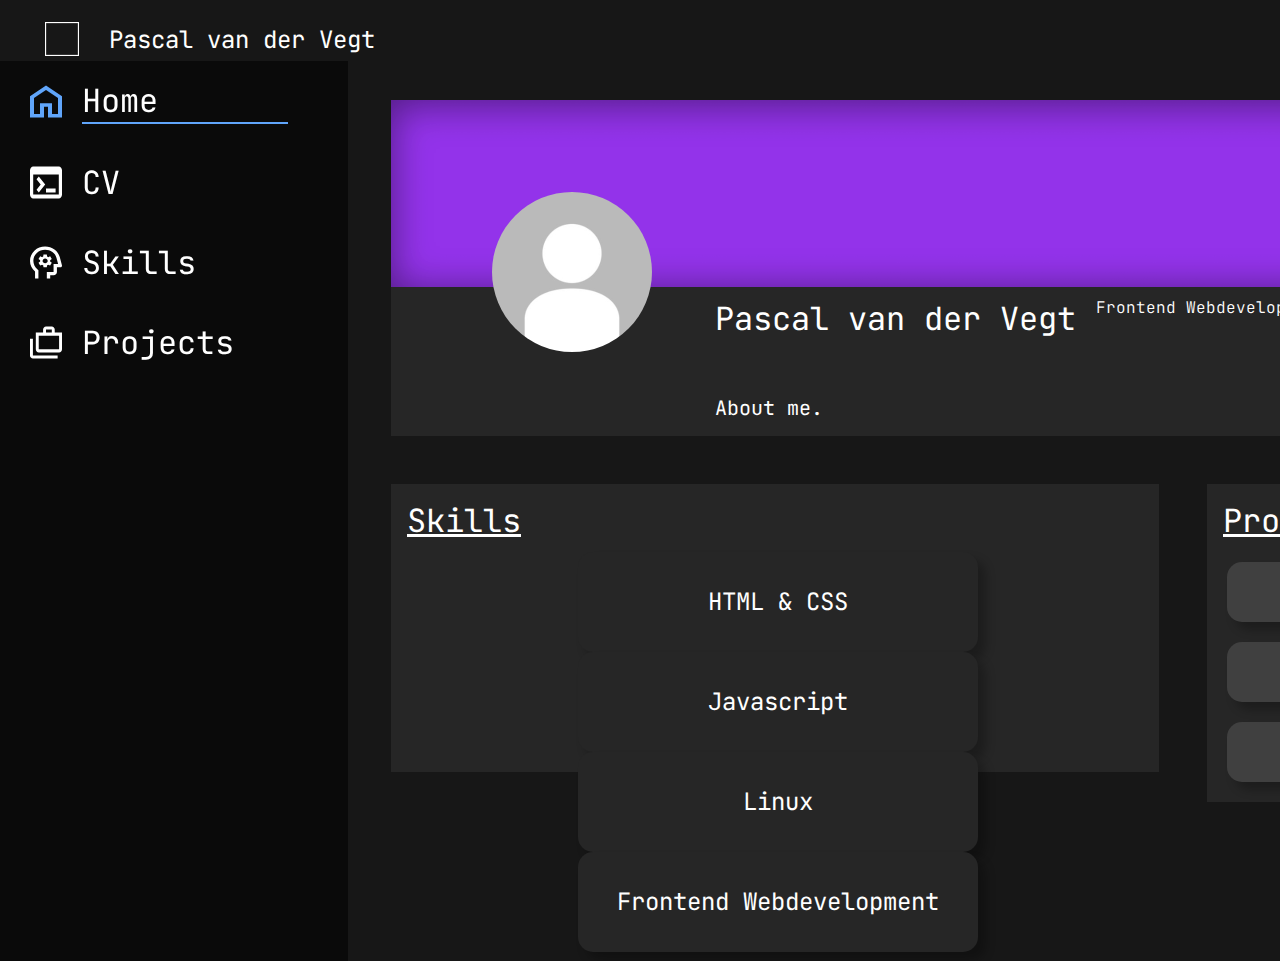
==== commit 577c67a5: "css 1 bestand" ====
--- a/index.html
+++ b/index.html
@@ -6,8 +6,6 @@
     <meta name="viewport" content="width=device-width, initial-scale=1.0">
     <title>Document</title>
     <link rel="stylesheet" href="style.css">
-    <link rel="stylesheet" href="style_home.css">
-    <link rel="stylesheet" href="style_mobile.css">
     <link rel="preconnect" href="https://fonts.googleapis.com">
     <link rel="preconnect" href="https://fonts.gstatic.com" crossorigin>
     <link href="https://fonts.googleapis.com/css2?family=JetBrains+Mono:ital,wght@0,100..800;1,100..800&display=swap"
--- a/style.css
+++ b/style.css
@@ -237,3 +237,667 @@
     display: none;
   }
 }
+
+* {
+  box-sizing: border-box;
+  margin: 0;
+  padding: 0;
+}
+
+@media only screen and (min-width: 720px) {
+  .main {
+    background-color: var(--surface-dark);
+  }
+
+  .main__homepage {
+    display: flex;
+    flex-direction: column;
+    margin-left: 43px;
+    margin-top: 39px;
+  }
+
+  .main__homepage-profile {
+    background-color: var(--surface-main);
+    width: 1440px;
+    height: 336px;
+  }
+
+  .main__homepage-profile-text {
+    padding-top: 10px;
+    margin-left: 324px;
+    display: flex;
+    flex-direction: column;
+    height: 40%;
+    justify-content: space-between;
+  }
+
+  .main__homepage-profile-text--together {
+    display: flex;
+    gap: 20px;
+  }
+
+  .main__homepage-profile-image {
+    width: 160px;
+    height: 160px;
+    position: absolute;
+    z-index: 1;
+    margin: 192px 1344px 728px 101px;
+    background-color: var(--white-on);
+    top: 0;
+    border-radius: 90px;
+  }
+
+  .main__homepage-profile-banner {
+    width: 100%;
+    height: 187px;
+    box-shadow: 0px 4px 40px 0px rgba(0, 0, 0, 0.25) inset;
+  }
+
+  .main__homepage-profile-image--default {
+    background-image: url(./img/defaultpicture.png);
+  }
+
+  .main__homepage-profile-banner--default {
+    background-image: url(./img/defaultbanner.png);
+  }
+
+  .subsidiary__section {
+    display: flex;
+    flex-direction: row;
+    margin-top: 48px;
+    gap: 48px;
+  }
+
+  .subsidiary__section-primary {
+    background-color: var(--surface-main);
+    width: 768px;
+    height: 288px;
+  }
+
+  .subsidiary__section-secondary {
+    background-color: var(--surface-main);
+    width: 624px;
+    height: 318px;
+  }
+
+  .subsidiary__section-primary-skills {
+    width: 80%;
+    height: 80%;
+    display: flex;
+    flex-flow: wrap;
+    justify-content: space-around;
+    align-items: flex-start;
+    align-content: stretch;
+    margin-left: 80px;
+    margin-top: 10px;
+  }
+
+  .subsidiary__section-title {
+    display: block;
+    height: fit-content;
+    width: fit-content;
+  }
+
+  .subsidiary__section-title h2 {
+    padding: 15px 0px 0px 16px;
+  }
+
+  .subsidiary__section-primary-skills-text {
+  }
+
+  .aboutme__button {
+  }
+
+  .aboutme__close {
+    left: 85%;
+    position: absolute;
+  }
+
+  .aboutme__close-button {
+    width: 20px;
+    height: 20px;
+  }
+
+  .aboutme__overlay {
+    position: fixed;
+    height: 110%;
+    width: 100%;
+    z-index: 10;
+    justify-content: center;
+    align-items: center;
+    background-color: rgba(0, 0, 0, 0.33);
+  }
+
+  .aboutme__overlay--active {
+    display: flex;
+    position: fixed;
+    height: 110%;
+    width: 100%;
+    z-index: 10;
+    justify-content: center;
+    align-items: center;
+    background-color: rgba(0, 0, 0, 0.33);
+  }
+
+  .aboutme__overlay--inactive {
+    display: none;
+  }
+
+  .aboutme__overlay-article {
+    background-color: var(--surface-light);
+    padding: 45px;
+    border-radius: 10px;
+  }
+
+  .aboutme__overlay-image {
+    width: 32px;
+    height: 32px;
+    border-radius: 2px;
+    color: var(--white-on);
+  }
+
+  .aboutme__overlay-image--margin-bottom {
+    margin-bottom: 50px;
+  }
+
+  .aboutme__overlay-object {
+    display: flex;
+    flex-direction: row;
+    gap: 45px;
+  }
+
+  .aboutme__overlay-objecttext {
+  }
+
+  .skills__individual {
+    width: 275px;
+    height: 80px;
+    background-color: var(--surface-light);
+    border-radius: 15px;
+    padding: 10px;
+    display: flex;
+    justify-content: center;
+    align-items: center;
+    box-shadow: 8px 8px 10px 0px rgba(0, 0, 0, 0.25);
+  }
+
+  .project__individual {
+    width: 500px;
+    height: 60px;
+    margin: 20px 0px 20px 20px;
+    background-color: var(--surface-light);
+    border-radius: 15px;
+    padding: 10px;
+    display: flex;
+    justify-content: center;
+    align-items: center;
+    box-shadow: 8px 8px 10px 0px rgba(0, 0, 0, 0.25);
+  }
+}
+
+* {
+  padding: 0;
+  margin: 0;
+  box-sizing: border-box;
+}
+
+@media only screen and (max-width: 720px) {
+  /* top of screen */
+
+  .header {
+    width: 100vw;
+    height: 15vh;
+    background-color: var(--background);
+    color: var(--white-on);
+    position: fixed;
+    z-index: 1;
+    top: 0;
+  }
+
+  .header__section {
+    height: 100%;
+    display: flex;
+    align-items: center;
+    justify-content: center;
+    gap: 50px;
+  }
+
+  .header__img {
+    width: 96px;
+    height: 96px;
+  }
+
+  .header__text {
+    font-size: var(--header-two-font-size);
+  }
+
+  /* main */
+
+  html {
+    background-color: var(--surface-main);
+  }
+
+  .main {
+    display: flex;
+    flex-direction: column-reverse;
+  }
+
+  /* First navbar */
+  .navbar {
+    height: 13.75vh;
+    width: 100vw;
+    background-color: var(--background);
+    position: fixed;
+    z-index: 100;
+    bottom: 0;
+  }
+
+  .navbar__section {
+    display: flex;
+    width: 720px;
+    height: 154px;
+    padding-bottom: 5px;
+    justify-content: center;
+    align-items: center;
+    gap: 68px;
+    flex-shrink: 0;
+  }
+
+  .navbar__button {
+    text-decoration: none;
+    display: flex;
+    align-items: center;
+    flex-direction: column;
+    gap: 15px;
+  }
+
+  /*   .navbar__button-selected {
+  } */
+
+  .navbar__button-img--selected {
+    color: var(--primary-color);
+  }
+
+  .navbar__button-img {
+    width: 65px;
+    height: 65px;
+  }
+
+  .navbar__button-text {
+    font-size: var(--header-five-font-size);
+  }
+
+  .navbar__button-selected--desktop {
+    display: none;
+  }
+
+  .navbar__aboutme--mobile {
+    display: block;
+  }
+  /* Second navbar */
+  .secondnavbar {
+    background-color: var(--surface-main);
+    width: 100vw;
+    height: 71.25vh;
+    position: relative;
+    top: 15vh;
+    position: absolute;
+  }
+
+  .secondnavbar__section {
+    display: flex;
+    flex-direction: column;
+    padding: 23px 49px 0px 24px;
+    position: sticky;
+    top: 0;
+  }
+
+  .secondnavbar__button {
+    padding: 10px 0px 10px 0px;
+    text-decoration: none;
+    display: flex;
+    align-items: center;
+    gap: 15px;
+  }
+
+  /*   .secondnavbar__button-img {
+  } */
+
+  .secondnavbar__button-text {
+    font-size: var(--header-two-font-size);
+  }
+
+  .secondnavbar__button-text::before {
+    content: "> ";
+  }
+
+  .front {
+    z-index: 1;
+  }
+  /* main text area */
+
+  .main__text {
+    color: var(--white-on);
+    width: 100vw;
+    height: 71.25vh;
+    position: relative;
+    top: 15vh;
+    background-color: var(--surface-dark);
+  }
+
+  .main__section {
+    margin: 20px;
+  }
+
+  /*   .main__title {
+  } */
+
+  .main__article {
+    background-color: var(--surface-dark);
+  }
+
+  /*   .main__article-text {
+  }
+
+  .main__article-img {
+  } */
+
+  .main__article-infobox {
+    background-color: var(--surface-light);
+  }
+
+  /*   .aboutme__object {
+  }
+
+  .aboutme__image {
+  }
+
+  .aboutme__objecttext {
+  } */
+
+  .aboutme__overlay {
+    display: none;
+  }
+
+  .main__skills-text {
+    padding: 39px 49px 51px 54px;
+    box-shadow: 8px 8px 10px 0px rgba(0, 0, 0, 0.25) inset;
+    background-color: var(--surface-main);
+  }
+
+  /*   .skills__section{
+  } */
+
+  .skills__article-3x2 {
+    display: flex;
+    width: auto;
+    justify-content: center;
+    align-items: center;
+    gap: 53px;
+    flex-wrap: wrap;
+    padding: 26.5px 0px 26.5px 0px;
+  }
+
+  .skills__individual {
+    width: 400px;
+    height: 100px;
+    background-color: var(--surface-light);
+    border-radius: 15px;
+    padding: 10px;
+    display: flex;
+    justify-content: center;
+    align-items: center;
+    box-shadow: 8px 8px 10px 0px rgba(0, 0, 0, 0.25);
+  }
+
+  .secondnavbar--away {
+    background-color: var(--surface-main);
+  }
+
+  .hidden {
+    display: block;
+  }
+
+  .aboutme__overlay {
+    position: fixed;
+    z-index: -10;
+  }
+  .aboutme__overlay-article {
+    display: none;
+  }
+
+  .main__homepage {
+    margin-top: 15vh;
+  }
+
+  .main__homepage-profile-image {
+    width: 160px;
+    height: 160px;
+    position: absolute;
+    z-index: 1;
+    margin: 282px 1344px 728px 101px;
+    background-color: var(--white-on);
+    top: 0;
+    border-radius: 90px;
+  }
+
+  .main__homepage-profile-banner {
+    width: 90%;
+    height: 187px;
+    box-shadow: 0px 4px 40px 0px rgba(0, 0, 0, 0.25) inset;
+    margin: 20px 40px 0px 40px;
+  }
+
+  .main__homepage-profile-image--default {
+    background-image: url(./img/defaultpicture.png);
+  }
+
+  .main__homepage-profile-banner--default {
+    background-image: url(./img/defaultbanner.png);
+  }
+
+  .main {
+    background-color: var(--surface-dark);
+  }
+
+  .main__homepage {
+    display: flex;
+    flex-direction: column;
+    height: 71.25vh;
+    padding: 20px;
+    margin-bottom: 25.75vh;
+  }
+
+  .main__homepage-profile {
+    background-color: var(--surface-main);
+    height: 27vh;
+  }
+
+  .main__homepage-profile-text {
+    padding-top: 10px;
+    margin-top: 25px;
+    margin-left: 104px;
+    display: flex;
+    flex-direction: column;
+    height: 40%;
+    justify-content: space-between;
+  }
+
+  .main__homepage-profile-text--together {
+    display: flex;
+    gap: 20px;
+  }
+
+  .main__homepage-profile-text--together h2 {
+    width: 100%;
+  }
+
+  .subsidiary__section {
+    display: flex;
+    flex-direction: column;
+    margin-top: 48px;
+    gap: 48px;
+  }
+
+  .subsidiary__section-primary {
+    background-color: var(--surface-main);
+    width: 100%;
+    height: 288px;
+  }
+
+  .subsidiary__section-secondary {
+    background-color: var(--surface-main);
+    width: 100%;
+    height: 288px;
+  }
+
+  .subsidiary__section-primary-skills {
+    width: 80%;
+    height: 80%;
+    display: flex;
+    flex-flow: wrap;
+    justify-content: space-around;
+    align-items: flex-start;
+    align-content: stretch;
+    margin: 10px 0px 0px 60px;
+  }
+
+  .subsidiary__section-title {
+    display: block;
+    height: fit-content;
+    width: fit-content;
+  }
+
+  .subsidiary__section-title h2 {
+    padding: 15px 0px 0px 16px;
+  }
+
+  .aboutme__button {
+    display: none;
+  }
+
+  .skills__individual {
+    width: 250px;
+    height: 75px;
+    background-color: var(--surface-light);
+    border-radius: 15px;
+    padding: 10px;
+    display: flex;
+    justify-content: center;
+    align-items: center;
+    box-shadow: 8px 8px 10px 0px rgba(0, 0, 0, 0.25);
+  }
+  .project__individual {
+    width: 500px;
+    height: 60px;
+    margin: 20px 0px 20px 20px;
+    background-color: var(--surface-light);
+    border-radius: 15px;
+    padding: 10px;
+    display: flex;
+    justify-content: center;
+    align-items: center;
+    box-shadow: 8px 8px 10px 0px rgba(0, 0, 0, 0.25);
+  }
+
+  .main__skills-text {
+    padding: 39px 49px 51px 54px;
+    box-shadow: 8px 8px 10px 0px rgba(0, 0, 0, 0.25) inset;
+    margin: 190px 0px 170px 0px;
+  }
+
+  .aboutme__overlay {
+    position: fixed;
+    height: 110%;
+    width: 100%;
+    z-index: 10;
+    justify-content: center;
+    align-items: center;
+    background-color: rgba(0, 0, 0, 0.33);
+  }
+
+  .aboutme__active {
+    display: flex;
+    position: fixed;
+    height: 110%;
+    width: 100%;
+    z-index: 1;
+    justify-content: center;
+    align-items: center;
+    background-color: rgba(0, 0, 0, 0.33);
+  }
+
+  .aboutme__inactive {
+    display: none;
+  }
+
+  .aboutme__article {
+    background-color: var(--surface-light);
+    padding: 45px;
+    border-radius: 10px;
+  }
+
+  .aboutme__image {
+    width: 32px;
+    height: 32px;
+    border-radius: 2px;
+    color: var(--white-on);
+  }
+
+  .aboutme__image--margin-bottom {
+    margin-bottom: 50px;
+  }
+
+  .aboutme__object {
+    display: flex;
+    flex-direction: row;
+    gap: 45px;
+  }
+
+  /*   .aboutme__objecttext {
+  } */
+}
+
+.main {
+  background-color: var(--surface-dark);
+}
+
+@media only screen and (min-width: 720px) {
+  .mobile {
+    display: none;
+  }
+
+  .desktop {
+    display: block;
+  }
+
+  .main__skills-text {
+    padding: 39px 49px 51px 54px;
+    box-shadow: 8px 8px 10px 0px rgba(0, 0, 0, 0.25) inset;
+  }
+
+  .skills__section {
+  }
+
+  .skills__article-3x2 {
+    display: flex;
+    width: auto;
+    justify-content: center;
+    align-items: center;
+    gap: 53px;
+    flex-wrap: wrap;
+    padding: 26.5px 0px 26.5px 0px;
+  }
+
+  .skills__individual {
+    width: 400px;
+    height: 100px;
+    background-color: var(--surface-main);
+    border-radius: 15px;
+    padding: 10px;
+    display: flex;
+    justify-content: center;
+    align-items: center;
+    box-shadow: 8px 8px 10px 0px rgba(0, 0, 0, 0.25);
+  }
+}
